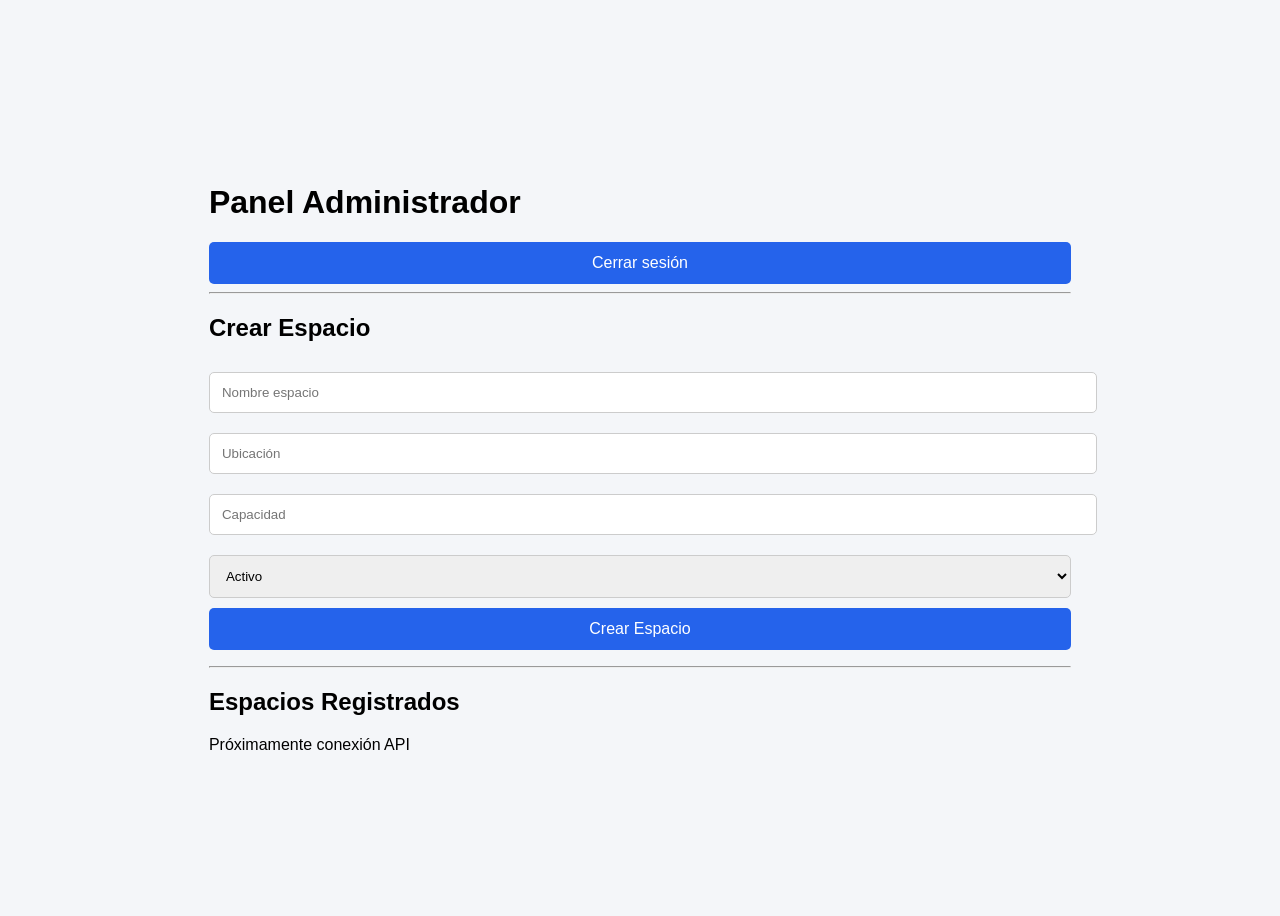
==== frontend/admin.html @ 1051c2f0 "panel admin y usuario con crud visual" ====
<!DOCTYPE html>
<html lang="es">
<head>
    <meta charset="UTF-8">
    <title>Administrador</title>
    <link rel="stylesheet" href="css/style.css">
</head>
<body>

<div class="panel">

    <h1>Panel Administrador</h1>

    <button onclick="cerrarSesion()">
        Cerrar sesión
    </button>

    <hr>

    <h2>Crear Espacio</h2>

    <input type="text" id="nombre" placeholder="Nombre espacio">

    <input type="text" id="ubicacion" placeholder="Ubicación">

    <input type="number" id="capacidad" placeholder="Capacidad">

    <select id="estado">
        <option value="activo">Activo</option>
        <option value="inactivo">Inactivo</option>
        <option value="mantenimiento">Mantenimiento</option>
    </select>

    <button onclick="crearEspacio()">
        Crear Espacio
    </button>

    <p id="mensajeEspacio"></p>

    <hr>

    <h2>Espacios Registrados</h2>

    <div id="listaEspacios">
        Próximamente conexión API
    </div>

</div>

<script src="js/admin.js"></script>

</body>
</html>
---- frontend/css/style.css ----
body{
    font-family: Arial, sans-serif;
    background:#f4f6f9;
    display:flex;
    justify-content:center;
    align-items:center;
    height:100vh;
}

.login-container{
    background:white;
    padding:30px;
    border-radius:10px;
    width:320px;
    box-shadow:0 0 10px rgba(0,0,0,0.2);
    text-align:center;
}

input{
    width:100%;
    padding:12px;
    margin:10px 0;
    border:1px solid #ccc;
    border-radius:5px;
}

button{
    width:100%;
    padding:12px;
    background:#2563eb;
    color:white;
    border:none;
    border-radius:5px;
    cursor:pointer;
    font-size:16px;
}
 
button:hover{
    background:#1d4ed8;
}

#mensaje{
    margin-top:15px;
    color:red;
}

select{
    width:100%;
    padding:12px;
    margin:10px 0;
    border:1px solid #ccc;
    border-radius:5px;
}

.cardEspacio{
    background:white;
    padding:15px;
    margin:15px 0;
    border-radius:8px;
    box-shadow:0 2px 8px rgba(0,0,0,0.2);
}
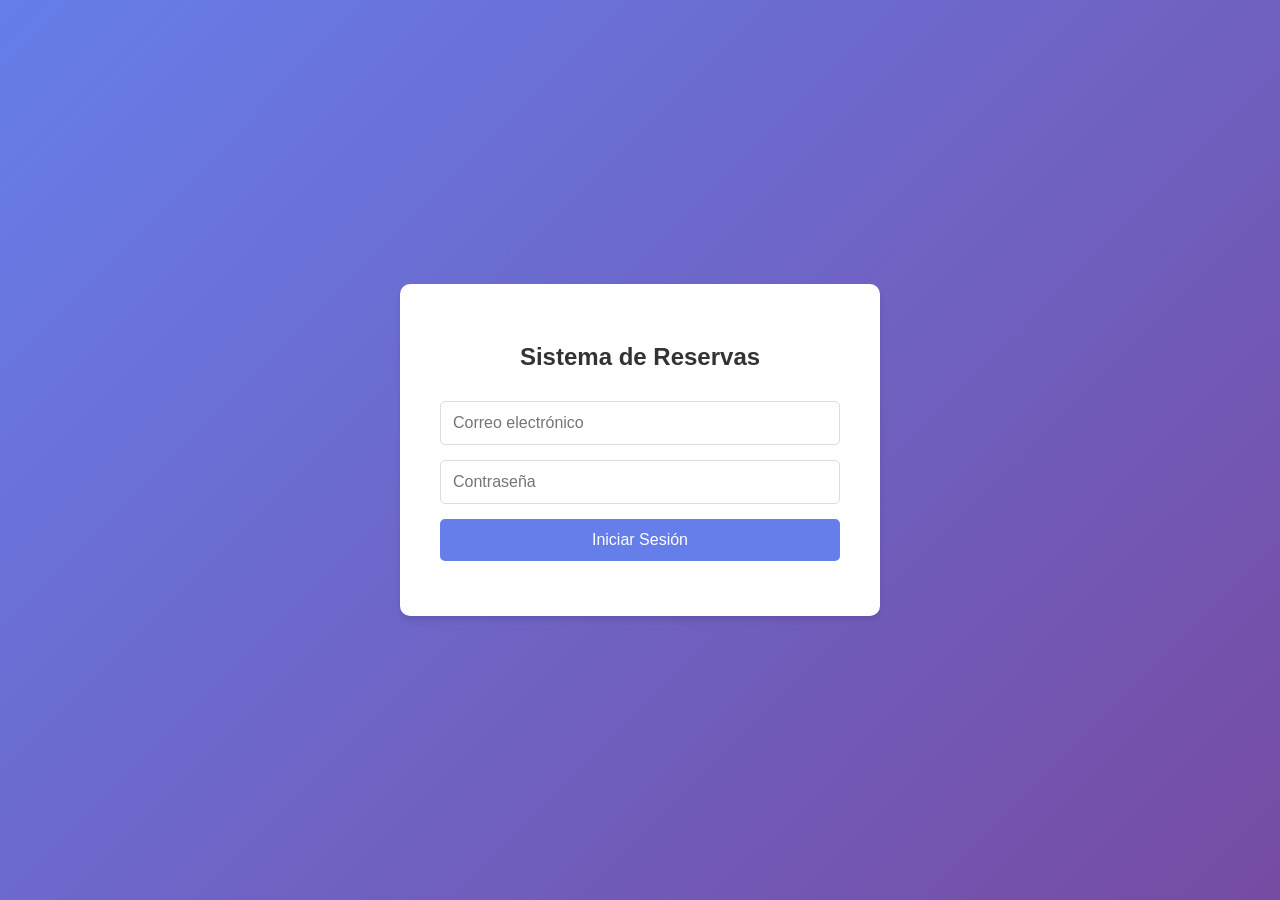
==== commit 9848b448: "feat: correcciones backend" ====
--- a/frontend/admin.html
+++ b/frontend/admin.html
@@ -2,52 +2,37 @@
 <html lang="es">
 <head>
     <meta charset="UTF-8">
-    <title>Administrador</title>
+    <meta name="viewport" content="width=device-width, initial-scale=1.0">
+    <title>Panel Administrador</title>
     <link rel="stylesheet" href="css/style.css">
 </head>
 <body>
-
-<div class="panel">
-
-    <h1>Panel Administrador</h1>
-
-    <button onclick="cerrarSesion()">
-        Cerrar sesión
-    </button>
-
-    <hr>
-
-    <h2>Crear Espacio</h2>
-
-    <input type="text" id="nombre" placeholder="Nombre espacio">
-
-    <input type="text" id="ubicacion" placeholder="Ubicación">
-
-    <input type="number" id="capacidad" placeholder="Capacidad">
-
-    <select id="estado">
-        <option value="activo">Activo</option>
-        <option value="inactivo">Inactivo</option>
-        <option value="mantenimiento">Mantenimiento</option>
-    </select>
-
-    <button onclick="crearEspacio()">
-        Crear Espacio
-    </button>
-
-    <p id="mensajeEspacio"></p>
-
-    <hr>
-
-    <h2>Espacios Registrados</h2>
-
-    <div id="listaEspacios">
-        Próximamente conexión API
+    <div class="container">
+        <h1>Panel de Administrador</h1>
+        <p>Bienvenido al sistema de reservas</p>
+        
+        <div class="menu">
+            <h3>Opciones:</h3>
+            <ul>
+                <li><a href="gestion-usuarios.html">Gestionar Usuarios</a></li>
+                <li><a href="gestion-espacios.html">Gestionar Espacios</a></li>
+                <li><a href="ver-reservas.html">Ver todas las reservas</a></li>
+                <li><a href="reportes.html">Reportes</a></li>
+            </ul>
+        </div>
+        
+        <button onclick="logout()" class="btn-logout">Cerrar Sesión</button>
     </div>
-
-</div>
-
-<script src="js/admin.js"></script>
-
+    
+    <script src="js/login.js"></script>
+    <script>
+        // Verificar autenticación al cargar la página
+        const token = localStorage.getItem("token");
+        const rol = localStorage.getItem("rol");
+        
+        if (!token || rol !== "admin") {
+            window.location.href = "login.html";
+        }
+    </script>
 </body>
 </html>
--- a/frontend/css/style.css
+++ b/frontend/css/style.css
@@ -1,63 +1,105 @@
-body{
-    font-family: Arial, sans-serif;
-    background:#f4f6f9;
-    display:flex;
-    justify-content:center;
-    align-items:center;
-    height:100vh;
+* {
+    margin: 0;
+    padding: 0;
+    box-sizing: border-box;
 }
 
-.login-container{
-    background:white;
-    padding:30px;
-    border-radius:10px;
-    width:320px;
-    box-shadow:0 0 10px rgba(0,0,0,0.2);
-    text-align:center;
+body {
+    font-family: Arial, sans-serif;
+    background: linear-gradient(135deg, #667eea 0%, #764ba2 100%);
+    min-height: 100vh;
+    display: flex;
+    justify-content: center;
+    align-items: center;
 }
 
-input{
-    width:100%;
-    padding:12px;
-    margin:10px 0;
-    border:1px solid #ccc;
-    border-radius:5px;
+.login-container, .container {
+    background: white;
+    padding: 40px;
+    border-radius: 10px;
+    box-shadow: 0 4px 6px rgba(0, 0, 0, 0.1);
+    width: 100%;
+    max-width: 400px;
 }
 
-button{
-    width:100%;
-    padding:12px;
-    background:#2563eb;
-    color:white;
-    border:none;
-    border-radius:5px;
-    cursor:pointer;
-    font-size:16px;
-}
- 
-button:hover{
-    background:#1d4ed8;
+h1, h2 {
+    text-align: center;
+    margin-bottom: 20px;
+    color: #333;
 }
 
-#mensaje{
-    margin-top:15px;
-    color:red;
+.form-group {
+    margin-bottom: 15px;
 }
 
-select{
-    width:100%;
-    padding:12px;
-    margin:10px 0;
-    border:1px solid #ccc;
-    border-radius:5px;
+label {
+    display: block;
+    margin-bottom: 5px;
+    color: #555;
 }
 
-.cardEspacio{
-    background:white;
-    padding:15px;
-    margin:15px 0;
-    border-radius:8px;
-    box-shadow:0 2px 8px rgba(0,0,0,0.2);
+input {
+    width: 100%;
+    padding: 10px;
+    border: 1px solid #ddd;
+    border-radius: 5px;
+    font-size: 16px;
 }
 
+button {
+    width: 100%;
+    padding: 10px;
+    background: #667eea;
+    color: white;
+    border: none;
+    border-radius: 5px;
+    font-size: 16px;
+    cursor: pointer;
+    transition: background 0.3s;
+}
 
+button:hover {
+    background: #5a67d8;
+}
+
+.mensaje {
+    margin-top: 15px;
+    text-align: center;
+    font-size: 14px;
+}
+
+.menu {
+    margin: 30px 0;
+}
+
+.menu ul {
+    list-style: none;
+    margin-top: 10px;
+}
+
+.menu li {
+    margin: 10px 0;
+}
+
+.menu a {
+    color: #667eea;
+    text-decoration: none;
+    display: block;
+    padding: 10px;
+    background: #f7f7f7;
+    border-radius: 5px;
+    transition: background 0.3s;
+}
+
+.menu a:hover {
+    background: #e9ecef;
+}
+
+.btn-logout {
+    background: #dc3545;
+    margin-top: 20px;
+}
+
+.btn-logout:hover {
+    background: #c82333;
+}
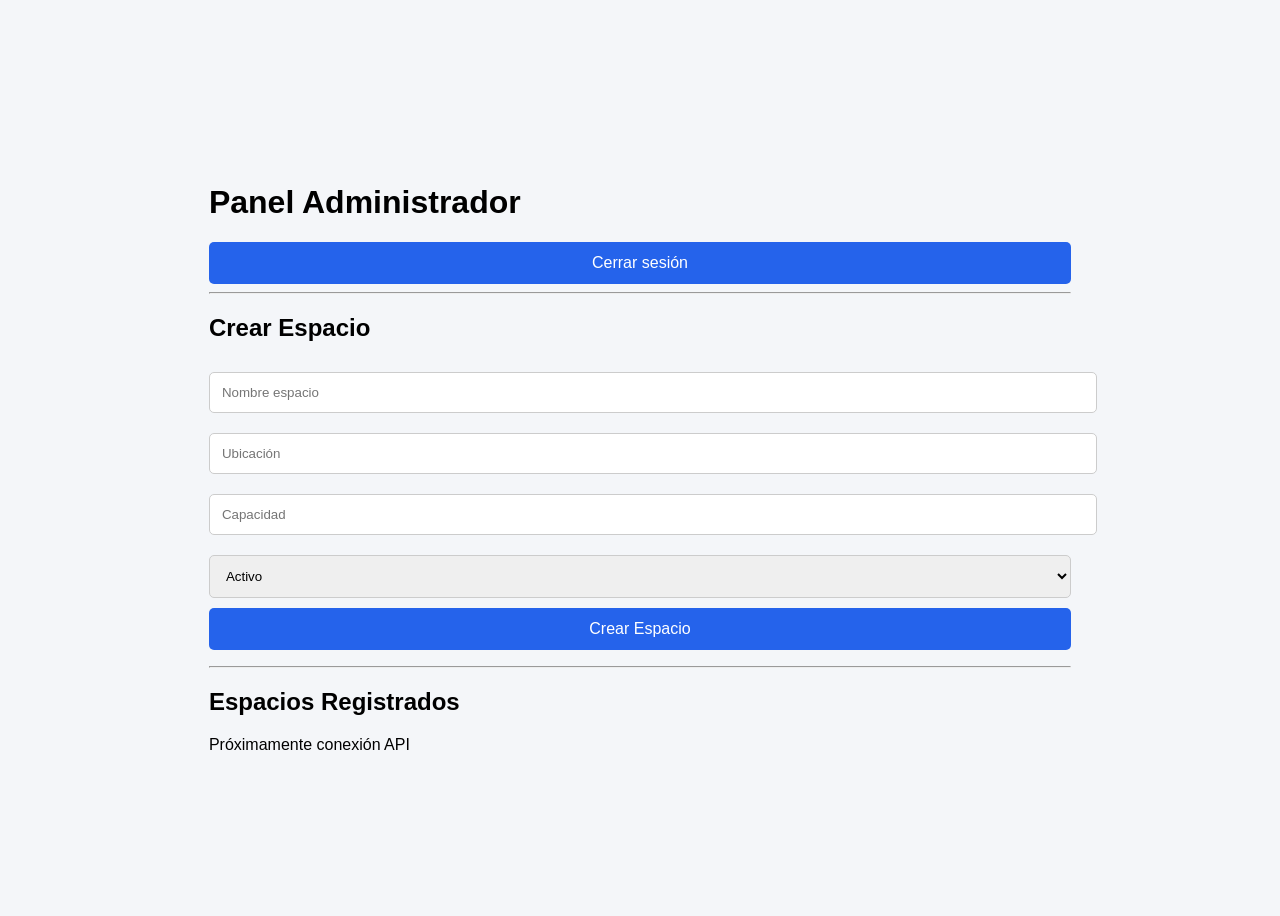
==== commit 9e2c0270: "resolver conflictos frontend" ====
--- a/frontend/admin.html
+++ b/frontend/admin.html
@@ -2,37 +2,52 @@
 <html lang="es">
 <head>
     <meta charset="UTF-8">
-    <meta name="viewport" content="width=device-width, initial-scale=1.0">
-    <title>Panel Administrador</title>
+    <title>Administrador</title>
     <link rel="stylesheet" href="css/style.css">
 </head>
 <body>
-    <div class="container">
-        <h1>Panel de Administrador</h1>
-        <p>Bienvenido al sistema de reservas</p>
-        
-        <div class="menu">
-            <h3>Opciones:</h3>
-            <ul>
-                <li><a href="gestion-usuarios.html">Gestionar Usuarios</a></li>
-                <li><a href="gestion-espacios.html">Gestionar Espacios</a></li>
-                <li><a href="ver-reservas.html">Ver todas las reservas</a></li>
-                <li><a href="reportes.html">Reportes</a></li>
-            </ul>
-        </div>
-        
-        <button onclick="logout()" class="btn-logout">Cerrar Sesión</button>
+
+<div class="panel">
+
+    <h1>Panel Administrador</h1>
+
+    <button onclick="cerrarSesion()">
+        Cerrar sesión
+    </button>
+
+    <hr>
+
+    <h2>Crear Espacio</h2>
+
+    <input type="text" id="nombre" placeholder="Nombre espacio">
+
+    <input type="text" id="ubicacion" placeholder="Ubicación">
+
+    <input type="number" id="capacidad" placeholder="Capacidad">
+
+    <select id="estado">
+        <option value="activo">Activo</option>
+        <option value="inactivo">Inactivo</option>
+        <option value="mantenimiento">Mantenimiento</option>
+    </select>
+
+    <button onclick="crearEspacio()">
+        Crear Espacio
+    </button>
+
+    <p id="mensajeEspacio"></p>
+
+    <hr>
+
+    <h2>Espacios Registrados</h2>
+
+    <div id="listaEspacios">
+        Próximamente conexión API
     </div>
-    
-    <script src="js/login.js"></script>
-    <script>
-        // Verificar autenticación al cargar la página
-        const token = localStorage.getItem("token");
-        const rol = localStorage.getItem("rol");
-        
-        if (!token || rol !== "admin") {
-            window.location.href = "login.html";
-        }
-    </script>
+
+</div>
+
+<script src="js/admin.js"></script>
+
 </body>
 </html>
--- a/frontend/css/style.css
+++ b/frontend/css/style.css
@@ -1,105 +1,63 @@
-* {
-    margin: 0;
-    padding: 0;
-    box-sizing: border-box;
+body{
+    font-family: Arial, sans-serif;
+    background:#f4f6f9;
+    display:flex;
+    justify-content:center;
+    align-items:center;
+    height:100vh;
 }
 
-body {
-    font-family: Arial, sans-serif;
-    background: linear-gradient(135deg, #667eea 0%, #764ba2 100%);
-    min-height: 100vh;
-    display: flex;
-    justify-content: center;
-    align-items: center;
+.login-container{
+    background:white;
+    padding:30px;
+    border-radius:10px;
+    width:320px;
+    box-shadow:0 0 10px rgba(0,0,0,0.2);
+    text-align:center;
 }
 
-.login-container, .container {
-    background: white;
-    padding: 40px;
-    border-radius: 10px;
-    box-shadow: 0 4px 6px rgba(0, 0, 0, 0.1);
-    width: 100%;
-    max-width: 400px;
+input{
+    width:100%;
+    padding:12px;
+    margin:10px 0;
+    border:1px solid #ccc;
+    border-radius:5px;
 }
 
-h1, h2 {
-    text-align: center;
-    margin-bottom: 20px;
-    color: #333;
+button{
+    width:100%;
+    padding:12px;
+    background:#2563eb;
+    color:white;
+    border:none;
+    border-radius:5px;
+    cursor:pointer;
+    font-size:16px;
+}
+ 
+button:hover{
+    background:#1d4ed8;
 }
 
-.form-group {
-    margin-bottom: 15px;
+#mensaje{
+    margin-top:15px;
+    color:red;
 }
 
-label {
-    display: block;
-    margin-bottom: 5px;
-    color: #555;
+select{
+    width:100%;
+    padding:12px;
+    margin:10px 0;
+    border:1px solid #ccc;
+    border-radius:5px;
 }
 
-input {
-    width: 100%;
-    padding: 10px;
-    border: 1px solid #ddd;
-    border-radius: 5px;
-    font-size: 16px;
+.cardEspacio{
+    background:white;
+    padding:15px;
+    margin:15px 0;
+    border-radius:8px;
+    box-shadow:0 2px 8px rgba(0,0,0,0.2);
 }
 
-button {
-    width: 100%;
-    padding: 10px;
-    background: #667eea;
-    color: white;
-    border: none;
-    border-radius: 5px;
-    font-size: 16px;
-    cursor: pointer;
-    transition: background 0.3s;
-}
 
-button:hover {
-    background: #5a67d8;
-}
-
-.mensaje {
-    margin-top: 15px;
-    text-align: center;
-    font-size: 14px;
-}
-
-.menu {
-    margin: 30px 0;
-}
-
-.menu ul {
-    list-style: none;
-    margin-top: 10px;
-}
-
-.menu li {
-    margin: 10px 0;
-}
-
-.menu a {
-    color: #667eea;
-    text-decoration: none;
-    display: block;
-    padding: 10px;
-    background: #f7f7f7;
-    border-radius: 5px;
-    transition: background 0.3s;
-}
-
-.menu a:hover {
-    background: #e9ecef;
-}
-
-.btn-logout {
-    background: #dc3545;
-    margin-top: 20px;
-}
-
-.btn-logout:hover {
-    background: #c82333;
-}
